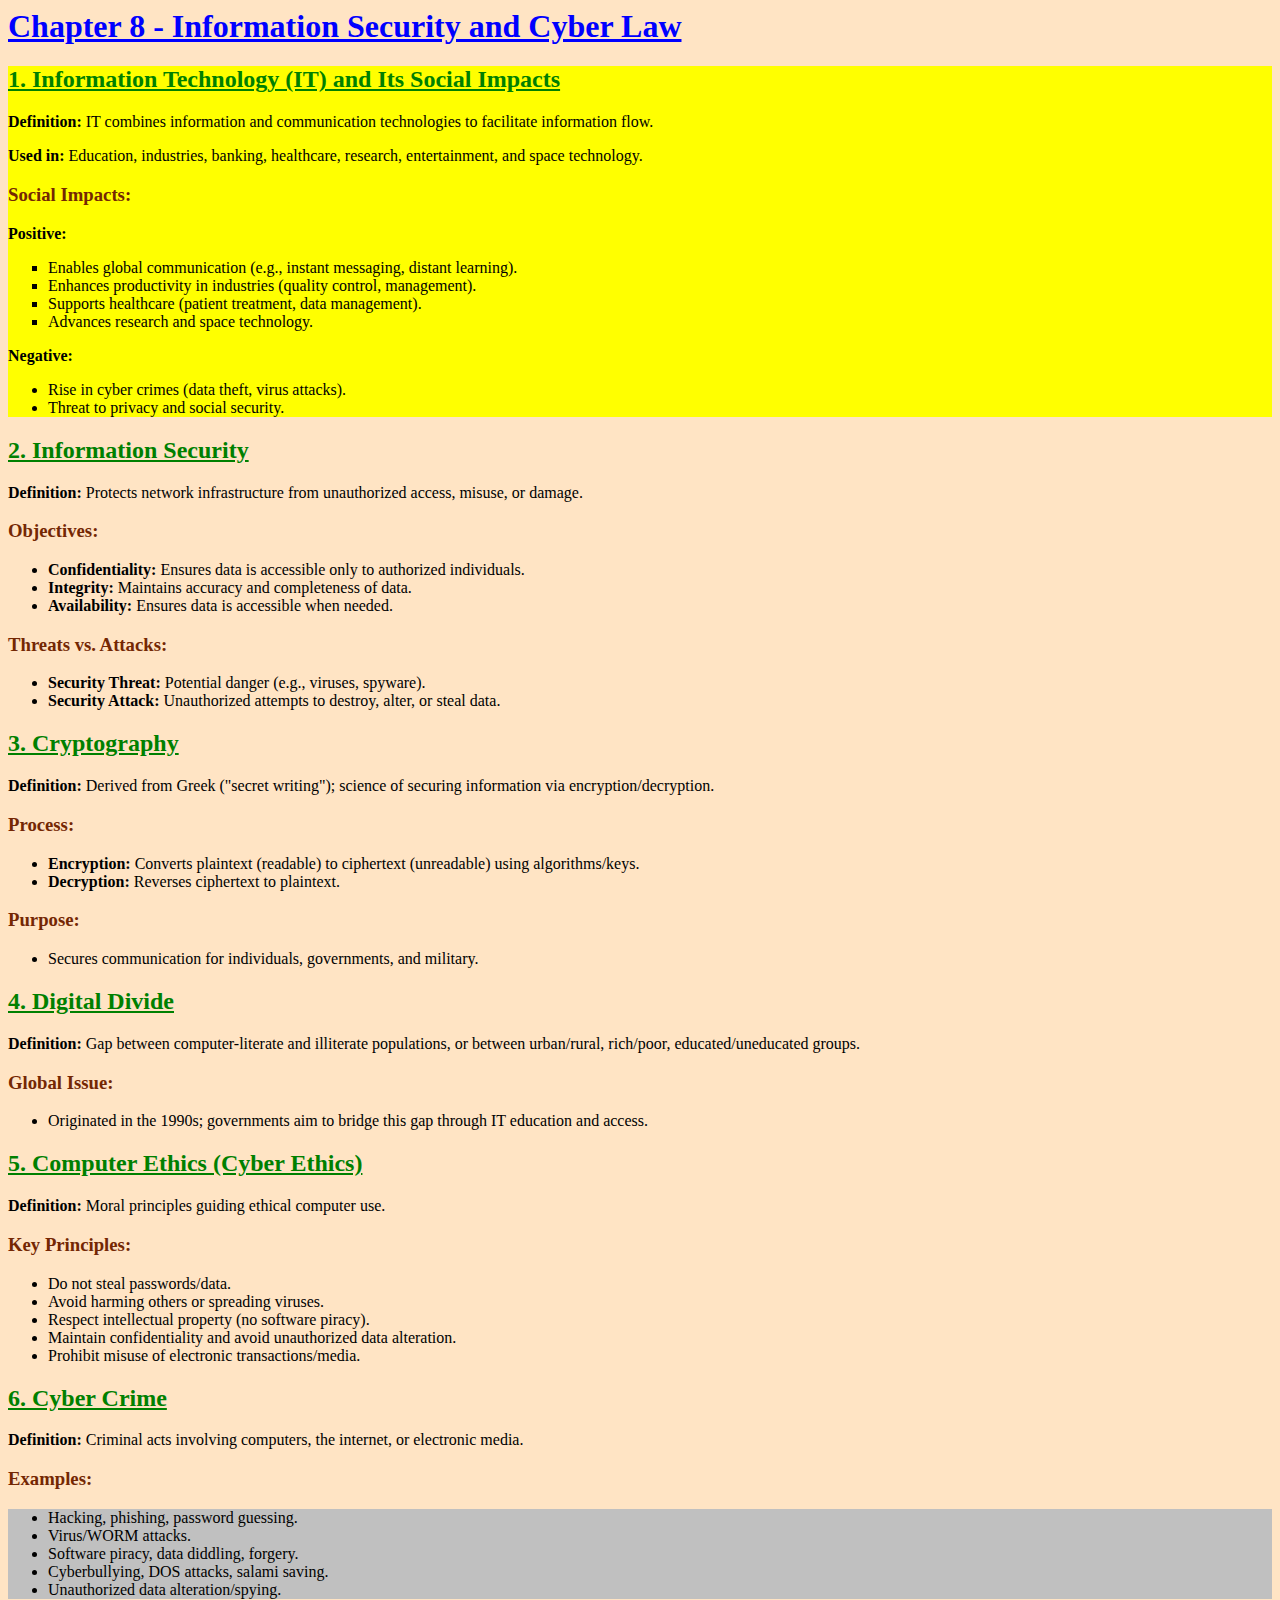
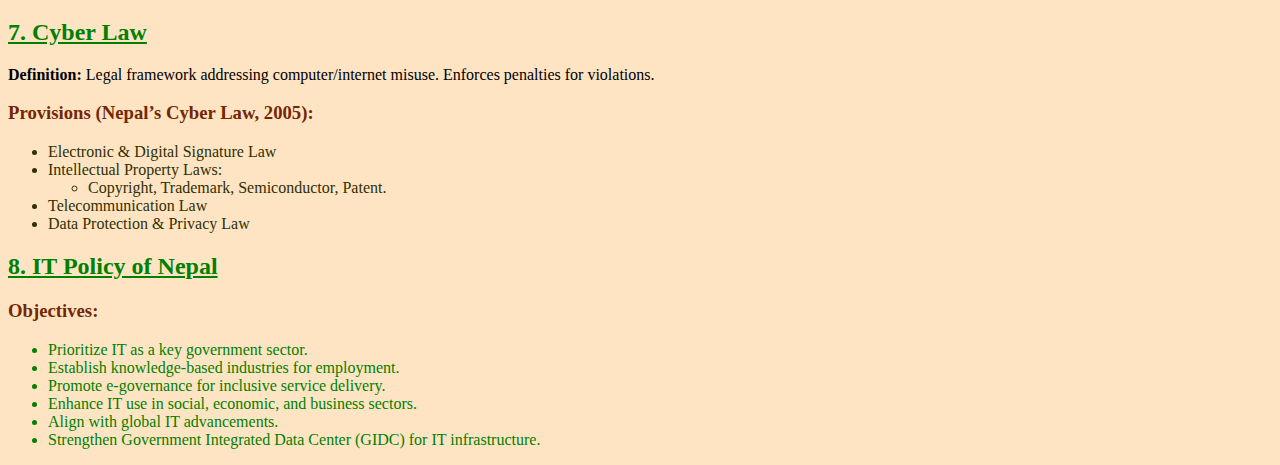
==== chap8.html @ 5665df28 "Add files via upload" ====
<html>
<head>
    <title>Chapter 8 - Information Security and Cyber Law</title>
    <link rel="stylesheet" href="sub.css">
    <style>
        .yel{
            background-color: yellow;
        }
    </style>
</head>
<body>

    <h1>Chapter 8 - Information Security and Cyber Law</h1>
    <div class="yel">

    <h2>1. Information Technology (IT) and Its Social Impacts</h2>
    <p><strong>Definition:</strong> IT combines information and communication technologies to facilitate information flow.</p>
    <p><strong>Used in:</strong> Education, industries, banking, healthcare, research, entertainment, and space technology.</p>
    <h3>Social Impacts:</h3>
    <p><strong>Positive:</strong></p>
    <ul type="square">
        <li>Enables global communication (e.g., instant messaging, distant learning).</li>
        <li>Enhances productivity in industries (quality control, management).</li>
        <li>Supports healthcare (patient treatment, data management).</li>
        <li>Advances research and space technology.</li>
    </ul>
    <p><strong>Negative:</strong></p>
    <ul>
        <li>Rise in cyber crimes (data theft, virus attacks).</li>
        <li>Threat to privacy and social security.</li>
    </ul>
</div>

    <h2>2. Information Security</h2>
    <p><strong>Definition:</strong> Protects network infrastructure from unauthorized access, misuse, or damage.</p>
    <h3>Objectives:</h3>
    <ul>
        <li><strong>Confidentiality:</strong> Ensures data is accessible only to authorized individuals.</li>
        <li><strong>Integrity:</strong> Maintains accuracy and completeness of data.</li>
        <li><strong>Availability:</strong> Ensures data is accessible when needed.</li>
    </ul>
    <h3>Threats vs. Attacks:</h3>
    <ul>
        <li><strong>Security Threat:</strong> Potential danger (e.g., viruses, spyware).</li>
        <li><strong>Security Attack:</strong> Unauthorized attempts to destroy, alter, or steal data.</li>
    </ul>

    <h2>3. Cryptography</h2>
    <p><strong>Definition:</strong> Derived from Greek ("secret writing"); science of securing information via encryption/decryption.</p>
    <h3>Process:</h3>
    <ul>
        <li><strong>Encryption:</strong> Converts plaintext (readable) to ciphertext (unreadable) using algorithms/keys.</li>
        <li><strong>Decryption:</strong> Reverses ciphertext to plaintext.</li>
    </ul>
    <h3>Purpose:</h3>
    <ul>
        <li>Secures communication for individuals, governments, and military.</li>
    </ul>

    <h2>4. Digital Divide</h2>
    <p><strong>Definition:</strong> Gap between computer-literate and illiterate populations, or between urban/rural, rich/poor, educated/uneducated groups.</p>
    <h3>Global Issue:</h3>
    <ul>
        <li>Originated in the 1990s; governments aim to bridge this gap through IT education and access.</li>
    </ul>

    <h2>5. Computer Ethics (Cyber Ethics)</h2>
    <p><strong>Definition:</strong> Moral principles guiding ethical computer use.</p>
    <h3>Key Principles:</h3>
    <ul>
        <li>Do not steal passwords/data.</li>
        <li>Avoid harming others or spreading viruses.</li>
        <li>Respect intellectual property (no software piracy).</li>
        <li>Maintain confidentiality and avoid unauthorized data alteration.</li>
        <li>Prohibit misuse of electronic transactions/media.</li>
    </ul>

    <h2>6. Cyber Crime</h2>
    <p><strong>Definition:</strong> Criminal acts involving computers, the internet, or electronic media.</p>
    <h3>Examples:</h3>
    <ul style="background-color: silver;">
        <li>Hacking, phishing, password guessing.</li>
        <li>Virus/WORM attacks.</li>
        <li>Software piracy, data diddling, forgery.</li>
        <li>Cyberbullying, DOS attacks, salami saving.</li>
        <li>Unauthorized data alteration/spying.</li>
    </ul>

    <h2>7. Cyber Law</h2>
    <p><strong>Definition:</strong> Legal framework addressing computer/internet misuse. Enforces penalties for violations.</p>
    <h3>Provisions (Nepal’s Cyber Law, 2005):</h3>
    <ul style="color:rgb(48, 48, 2);">
        <li>Electronic & Digital Signature Law</li>
        <li>Intellectual Property Laws:
            <ul>
                <li>Copyright, Trademark, Semiconductor, Patent.</li>
            </ul>
        </li>
        <li>Telecommunication Law</li>
        <li>Data Protection & Privacy Law</li>
    </ul>

    <h2>8. IT Policy of Nepal</h2>
    <h3>Objectives:</h3>
    <ul style="color: green">
        <li>Prioritize IT as a key government sector.</li>
        <li>Establish knowledge-based industries for employment.</li>
        <li>Promote e-governance for inclusive service delivery.</li>
        <li>Enhance IT use in social, economic, and business sectors.</li>
        <li>Align with global IT advancements.</li>
        <li>Strengthen Government Integrated Data Center (GIDC) for IT infrastructure.</li>
    </ul>

</body>
</html>
---- sub.css ----
body{
    background-color: bisque;
}
h1{
    color: blue;
    text-decoration: underline;
}
h2{
    color: green;
    text-decoration: underline;
}
h3{
    color: rgb(116, 39, 3);
}
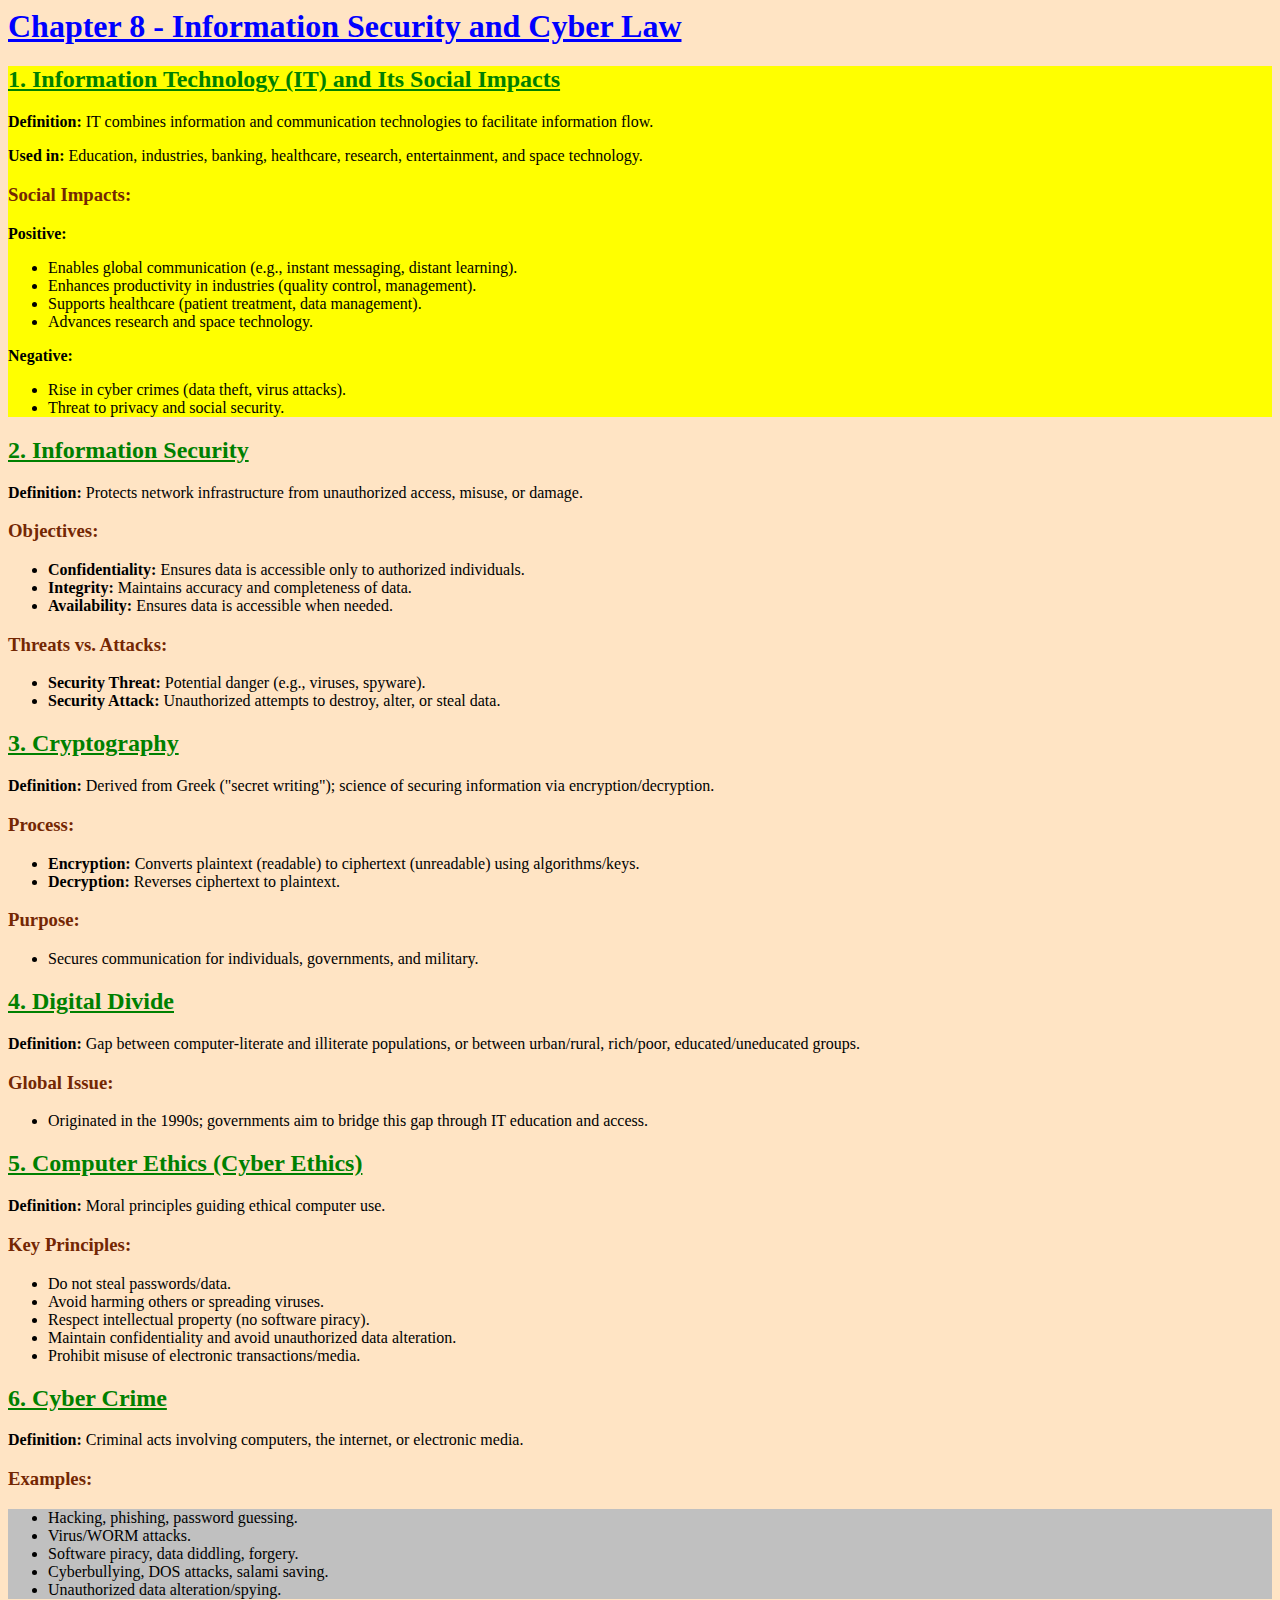
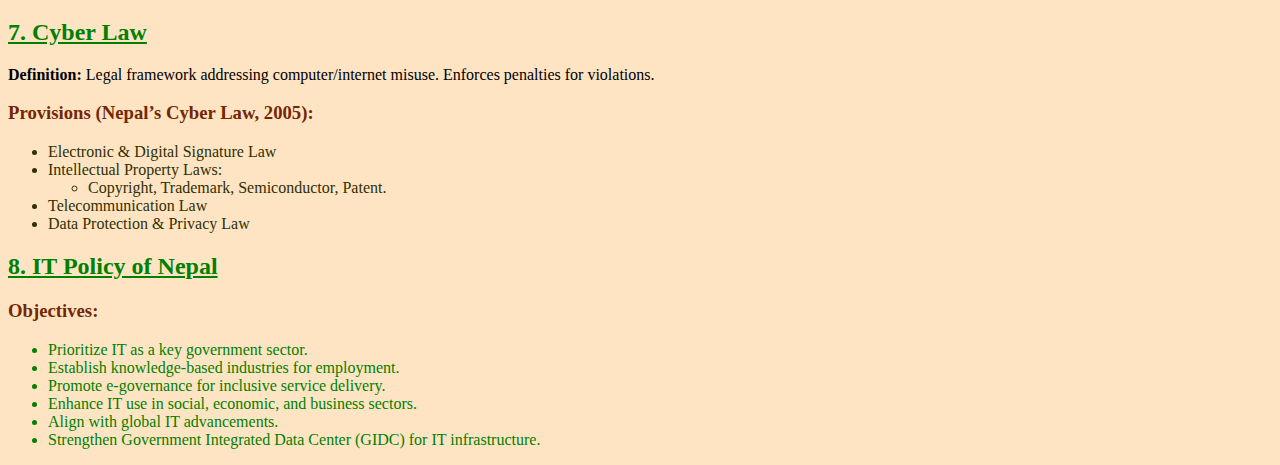
==== commit a4d89ffb: "Update chap8.html" ====
--- a/chap8.html
+++ b/chap8.html
@@ -18,7 +18,7 @@
     <p><strong>Used in:</strong> Education, industries, banking, healthcare, research, entertainment, and space technology.</p>
     <h3>Social Impacts:</h3>
     <p><strong>Positive:</strong></p>
-    <ul type="square">
+    <ul class="square">
         <li>Enables global communication (e.g., instant messaging, distant learning).</li>
         <li>Enhances productivity in industries (quality control, management).</li>
         <li>Supports healthcare (patient treatment, data management).</li>
